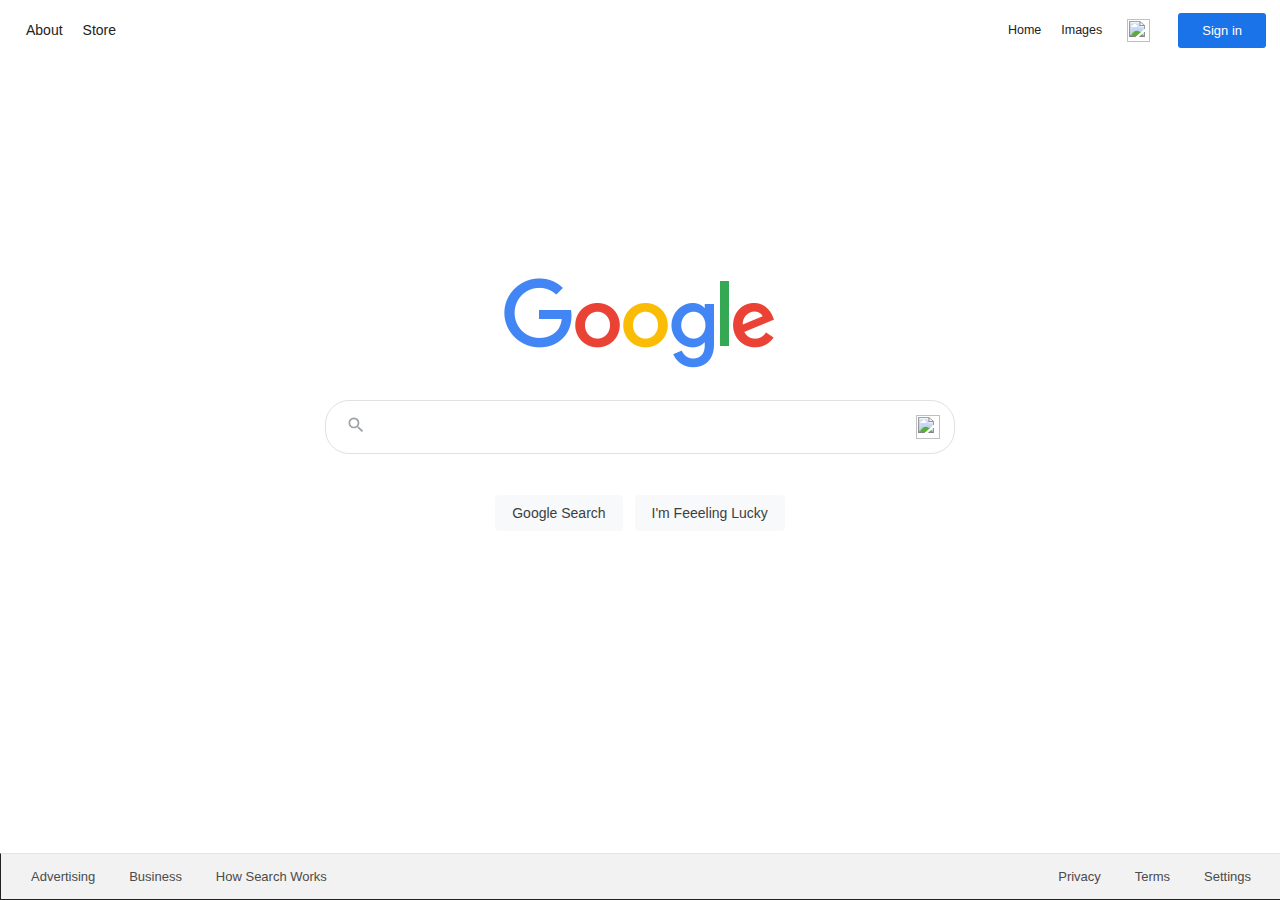
==== GGOGLE PROJECT 2/advancedsearch.html @ 4025064b "add new pages for images and advanced" ====
<!DOCTYPE html>
<html lang="en">
<head>
    <meta charset="UTF-8">
    <meta http-equiv="X-UA-Compatible" content="IE=edge">
    <meta name="viewport" content="width=device-width, initial-scale=1.0">
    <!-- external stylesheets  -->
    <link rel = 'stylesheet' href = 'style.css'>
    <link rel="stylesheet" href="https://cdnjs.cloudflare.com/ajax/libs/font-awesome/4.7.0/css/font-awesome.min.css">
    <title>GOOGLE ADVANCED SEARCH</title>
</head>
<body>
    <div class = "container">
        <!-- header section -->
        <section class = 'header'>
            <!-- left header content -->
            <a class = "left-header about" href= "#">About</a>
            <a class = "left-header store" href= "#">Store</a>
            <!-- right header content -->
            <div class = "right-header-divider"></div>
            <a href="index.html" class="right-header-item" alt="gmail">Home</a>
            <a class="right-header-item" href="imagesearch.html" alt="image">Images</a>
            <a href="#"><img class="nav-button header-icon" src="https://d30y9cdsu7xlg0.cloudfront.net/png/99016-200.png"></a>
            <a href="#" class="nav-button right-header-item" id="sign-in">Sign in</a>
        </section>


        <!-- logo section  -->
        <section class = 'logo-section'>
            <div class = 'logo-wrapper'> 
                <img class = 'logo-img' alt ='Google' src = 'images/logo.png'>
            </div>
        </section>

        <!-- search box section -->
        <section class="s-container" style="text-align: center;">
     
            <!-- search box -->
        <form action="https://google.com/search">
            <div class="search">
                <span class="s-icon">
                    <svg focusable="false" xmlns="http://www.w3.org/2000/svg" viewBox="0 0 24 24">
                        <path d="M15.5 14h-.79l-.28-.27A6.471 6.471 0 0 0 16 9.5 6.5 6.5 0 1 0 9.5 16c1.61 0 3.09-.59 4.23-1.57l.27.28v.79l5 4.99L20.49 19l-4.99-5zm-6 0C7.01 14 5 11.99 5 9.5S7.01 5 9.5 5 14 7.01 14 9.5 11.99 14 9.5 14z"></path>
                    </svg>
                </span>
                

                <!-- google input form HTML -->

                <input type="text" class="input"name="q">
                <img class="voiceSearch" src="https://www.gstatic.com/images/branding/googlemic/2x/googlemic_color_24dp.png">
            </div>
            <!-- buttons -->
            <div class="btn">
                <button class="btns" type ="submit">Google Search</button>
                <button class="btns">I'm Feeeling Lucky</button>
            </div>
        </form>
        </section>

        <!-- footer section  -->
        <div class = 'break'></div>
        <section class = 'footer'>
            <footer>
                <div class="f-left">
                    <a href="#" class="footl">Advertising</a>
                    <a href="#" class="footl">Business</a>
                    <a href="#" class="footl">How Search Works</a>
                </div>
                <div class="f-right">
                    <a href="#" class="footr">Privacy</a>
                    <a href="#" class="footr">Terms</a>
                    <a href="#" class="footr">Settings</a>
                </div>
            </footer>
        </section>




    </div>
</body>
</html>
---- GGOGLE PROJECT 2/style.css ----
/* Styling for the body tags */
body, html {
    height: 100%;
    margin: 0; 
    padding: 0; 
}

html, body {
    min-width: 400px; 
}

body,input, button{
    font-size: 14px; 
    font-family: arial, sans-serif;
    color: #222;
}

body{
    background: #fff;
    display: block;
}

/* styling the container tags */
.container {
    display: flex; 
    flex-direction: column;
    height: 100%;
    
}

/* styling the header */
.header{
    display: flex; 
    align-items: center; 
    padding: 6px; 
    height: 60px; 
    flex-shrink: 0; 
    box-sizing: border-box;
}

a.about {
    margin-left: 15px !important;
}

a.left-header {
    display: inline-block;
    padding: 5px ;
    margin: 0 5px;
    color: #222;
    text-decoration: none;
}

.right-header-divider{
    display: inline-block; 
    flex-grow: 1 ; 
}

.right-header-wrapper {
    box-sizing: border-box;
    height: 48px; 
    line-height: normal;
    padding: 0 4px;
    flex: 0 0 auto; 
    justify-content: flex-end;
    vertical-align: middle;
    display: flex; 
    font-size: 13px;
}

.right-header-item{
    padding: 5px;
    margin:  0 5px; 
    color: #222;
    font-size: 12.5px;
    /* padding-right: 10px;
    padding-left: 20px; */
    display: inline-block;
    text-decoration: none;
}

.nav-button{
    float:right;
    margin: 22px 8px;
    color: rgb(104, 95, 95);
    text-decoration: none;
    font-size: 13px;
}

.header-icon {
    display: block;
    font-size: 13px;
    padding-right: 13px;
    padding-left: 10px;
    
    margin: 22px 5px; 
    width: 23px; 
    height: 23px ;

}

#sign-in {
    background: #1a73e8;
    border: 1px solid transparent;
    margin: 14px 10px;
    margin-right: 8px;
    padding: 9px 23px;
    color: #fff;
    font-weight: 500;
    font-size: 13px;
    border-radius: 3px;
    text-decoration: none;
    text-align: center;
    vertical-align: middle; 
}


/* STYLING THE SEARCH SECTION */

.logo-section {
    flex-shrink: 0;
    box-sizing: border-box;
    max-height: 290px;
    height: calc(100% - 560px);
    min-height: 92px;
    display: flex;
    flex-direction: column;
    align-items: center;
}

.logo-wrapper{
    height: 100%;
    margin-top: auto;
    max-height: 92px;

}


.logo-img{
    width: auto;
    display: block;
    margin: auto; 
    padding: 20px 30px;
    aspect-ratio: auto 272 / 92;
    object-fit: contain;
    height: 92px;
    max-height: 100%;
    max-width: 100%;
}



/* search bar section  */

.search-section{
    flex-shrink: 0;
    box-sizing: border-box;
    max-height: 160px;
    padding: 20px;


    
    flex-shrink: 0;
    box-sizing: border-box;
    max-height: 160px;
    padding: 45px 20px 20px 20px;
}

.form-wrapper{
    background: #fff;
    border-radius: 15px;
    position: relative;
    margin: 0 auto;
    padding-top: 6px;
    width: auto;
    max-width: 584px;

  
}

.search-bar{
    background: #fff;
    display: flex;
    border: 1px solid #dfe1e5;
    box-shadow: none;
    border-radius: 24px;
    z-index: 3;
    height: 44px;
    margin: 0 auto;
    width: auto;
    max-width: 584px;
}

.s-icon{
    
    display: inline-block;
    fill: currentColor;
    line-height: 24px;
    position: relative;
    
    margin-top: 0px;
    color: #9aa0a6;
    height: 24px;
    width: 20px;
    margin-right: 2vw;
}

.input{
    text-align: left;
    border: none;
    outline: none;
    background-color:transparent;
    position: relative;
    top: 10%;
    text-align: left;
    width:85%;
    height: 100%;
    border: none;
    outline: none;
    display: inline-block;
}
.v-icon {
    float: right;
    height: 20px;
    width: 20px;
}


.s-container
{
    padding-top: 20px;
    padding-bottom: 160px;
}

.search
{
    font-size: 13px;
    margin: auto;
    margin-top: 30px;
    padding: 14px;
    width: 600px;
    color: #222;
    border: 1px solid #dfe1e5;
    border-radius: 24px;
    outline: none;
}

.s-container .search:hover
{
    box-shadow: 0 1px 6px 0 rgba(32,33,36,0.28);
    border-color: rgba(223,225,229,0);
}

.s-container .search:focus-within
{
    box-shadow: 0 1px 6px 0 rgba(32,33,36,0.28);
    border-color: rgba(223,225,229,0);
}


.voiceSearch
{
    float: right;
    height: 24px;
    width: 24px;
}

.btn
{
    display: inline-block;
    padding-top: 33px;
    padding: 30px;
}

.btns
{
    background-color: #f8f9fa;
    border: 1px solid #f8f9fa;
    border-radius: 4px;
    color: #3c4043;
    font-family: arial,sans-serif;
    font-size: 14px;
    margin: 11px 4px;
    padding: 0 16px;
    line-height: 27px;
    height: 36px;
    min-width: 54px;
    text-align: center;
    cursor: pointer;
    user-select: none;
} 

.btns:hover
{
    border: 1.5px solid lightslategray;
    color: black;
}

/* Bottom Section of Google Homepage */

footer {
    position: absolute;
    width: 100%;
    bottom: 0px;
    height: 45px;
    clear: both;
    background-color: #f2f2f2;
    border: 1px solid;
    border-top-color: #e4e4e4;
}

.f-left {
    float: left;
    margin:10px 0px;
}

.f-right {
    float: right;
    margin:10px 0px;
}

.footr {
    vertical-align: center;
    display: inline-block;
    color: rgb(75,75,75);
    text-decoration: none;
    font-size: small;
    margin-top: 5px;
    margin-right: 30px;
}

.footr:hover {
    text-decoration: underline
}

.footl {
    vertical-align: center;
    display: inline-block;
    color: rgb(75,75,75);
    text-decoration: none;
    font-size: small;
    margin-top: 5px;
    margin-left: 30px;
}

.footl:hover {
    text-decoration: underline
}

@media only screen and (max-width: 600px) {
  .search-interface {
    width: 90%;
  }
}
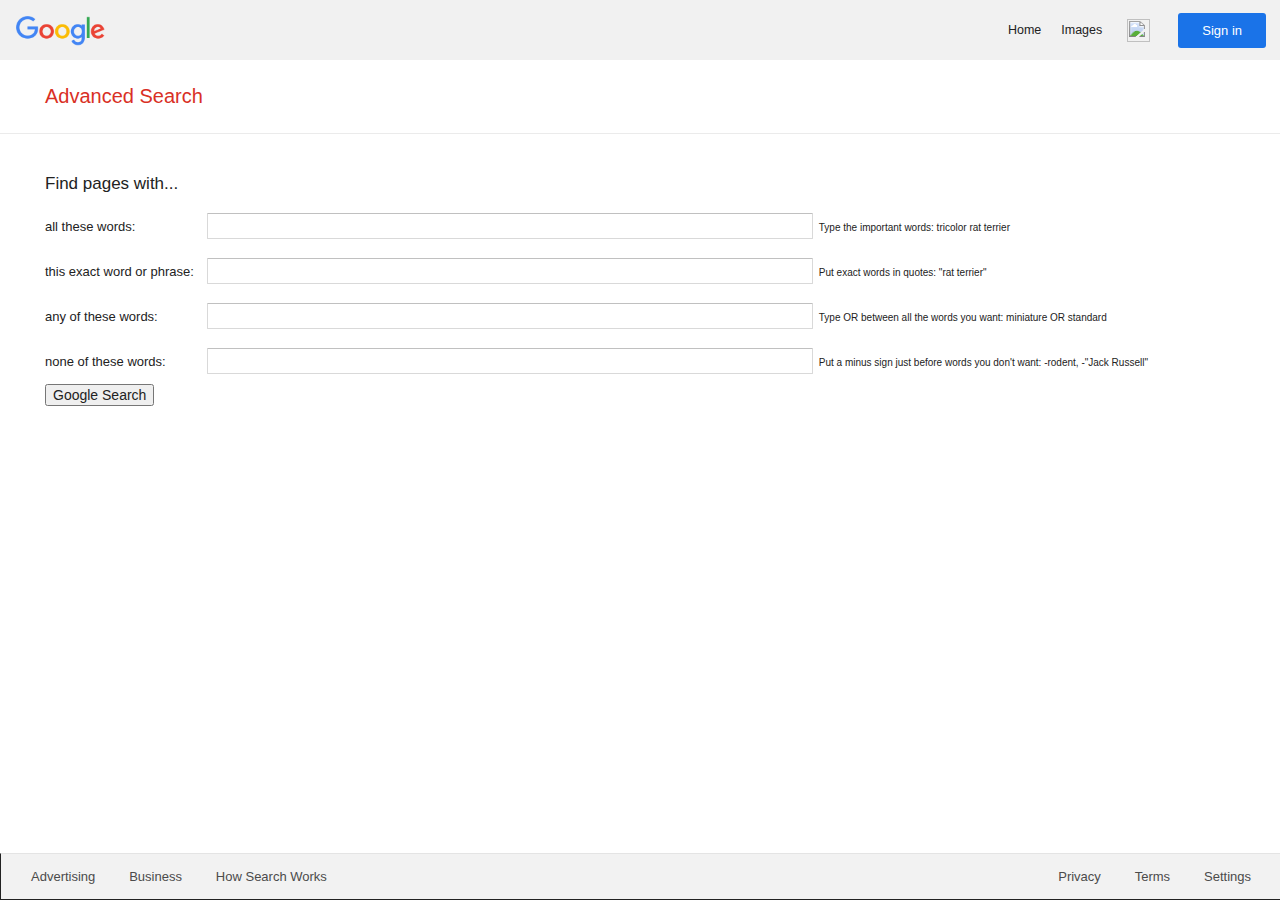
==== commit 2fd6d9ff: "final changes to advanced page" ====
--- a/GGOGLE PROJECT 2/advancedsearch.html
+++ b/GGOGLE PROJECT 2/advancedsearch.html
@@ -12,51 +12,113 @@
 <body>
     <div class = "container">
         <!-- header section -->
-        <section class = 'header'>
+        <section class = 'header-ad'>
             <!-- left header content -->
-            <a class = "left-header about" href= "#">About</a>
-            <a class = "left-header store" href= "#">Store</a>
+            
+            <div class = 'logo-wrapper-ad'> 
+                <img class = 'logo-img-ad' alt ='Google' src = 'images/logo.png'>
+            </div>
             <!-- right header content -->
             <div class = "right-header-divider"></div>
+           
             <a href="index.html" class="right-header-item" alt="gmail">Home</a>
             <a class="right-header-item" href="imagesearch.html" alt="image">Images</a>
             <a href="#"><img class="nav-button header-icon" src="https://d30y9cdsu7xlg0.cloudfront.net/png/99016-200.png"></a>
             <a href="#" class="nav-button right-header-item" id="sign-in">Sign in</a>
         </section>
 
+        <!-- advanced search heading section  -->
+
+        <div class="appbar">
+             <label style="margin-left:10px"> Advanced Search</label>  
+             </div>
+
+
+
+        <!-- horizontal rule before forms -->
+        <div class="rule"></div>
+
+
+       
 
         <!-- logo section  -->
-        <section class = 'logo-section'>
-            <div class = 'logo-wrapper'> 
-                <img class = 'logo-img' alt ='Google' src = 'images/logo.png'>
-            </div>
+        <section class = 'form-section-ad'>
+            <form action="https://google.com/search">
+
+                <!-- find heading -->
+                <div class = 'find'>
+                    <span class = 'find'>Find pages with...</span>
+                </div>
+
+
+                <!-- queries -->
+                <div class = 'queries'>
+                    <!-- query1  -->
+                    <div class = 'query'>
+                        <div class = 'labs'>
+                            <label for="as_q"><span >all these words: </span></label>
+                        </div>
+                        <div class = 'inputs'>
+                            <input class ='entry' type="text" id="as_q" name="as_q">
+                        </div>
+                        <div class = 'prompts'>
+                            <p>Type the important words:  tricolor rat terrier</p>
+                        </div>
+                    </div>
+                    
+
+
+                    <!-- query 2 -->
+                    <div class = 'query'>
+                    <div class = 'labs'>
+                        <label for="as_epq"><span >this exact word or phrase: </span></label>
+                    </div>
+                    <div class = 'inputs'>
+                        <input class ='entry' type="text" id="as_epq" name="as_epq">
+                    </div>
+                    <div class = 'prompts'>
+                        <p>Put exact words in quotes:  "rat terrier"</p>
+                    </div>
+                    </div>
+
+                    <!-- query 3  -->
+                    <div class = 'query'>
+                    <div class = 'labs'>
+                        <label for="as_oq"><span >any of these words: </span></label>
+                    </div>
+                    <div class = 'inputs'>
+                        <input class ='entry' type="text" id="as_oq" name="as_oq">
+                    </div>
+                    <div class = 'prompts'>
+                        <p>Type OR between all the words you want:  miniature OR standard</p>
+                    </div>
+                    </div>
+
+                    <!-- query 4  -->
+                    <div class = 'query'>
+                    <div class = 'labs'>
+                        <label for="as_eq"><span >none of these words: </span></label>
+                    </div>
+                    <div class = 'inputs'>
+                        <input class ='entry' type="text" id="as_eq" name="as_eq">
+                    </div>
+                    <div class = 'prompts'>
+                        <p>Put a minus sign just before words you don't want:  -rodent, -"Jack Russell"</p>
+                    </div>
+                    </div>
+                </div>
+                
+                <!-- form inputs -->
+                <input type="submit" value="Google Search">
+                <!-- <input type="text" name="q"> -->
+        
         </section>
 
         <!-- search box section -->
         <section class="s-container" style="text-align: center;">
      
-            <!-- search box -->
-        <form action="https://google.com/search">
-            <div class="search">
-                <span class="s-icon">
-                    <svg focusable="false" xmlns="http://www.w3.org/2000/svg" viewBox="0 0 24 24">
-                        <path d="M15.5 14h-.79l-.28-.27A6.471 6.471 0 0 0 16 9.5 6.5 6.5 0 1 0 9.5 16c1.61 0 3.09-.59 4.23-1.57l.27.28v.79l5 4.99L20.49 19l-4.99-5zm-6 0C7.01 14 5 11.99 5 9.5S7.01 5 9.5 5 14 7.01 14 9.5 11.99 14 9.5 14z"></path>
-                    </svg>
-                </span>
-                
 
-                <!-- google input form HTML -->
 
-                <input type="text" class="input"name="q">
-                <img class="voiceSearch" src="https://www.gstatic.com/images/branding/googlemic/2x/googlemic_color_24dp.png">
-            </div>
-            <!-- buttons -->
-            <div class="btn">
-                <button class="btns" type ="submit">Google Search</button>
-                <button class="btns">I'm Feeeling Lucky</button>
-            </div>
-        </form>
-        </section>
 
         <!-- footer section  -->
         <div class = 'break'></div>
--- a/GGOGLE PROJECT 2/style.css
+++ b/GGOGLE PROJECT 2/style.css
@@ -29,13 +29,17 @@
 }
 
 /* styling the header */
-.header{
+.header, .header-ad{
     display: flex; 
     align-items: center; 
     padding: 6px; 
     height: 60px; 
     flex-shrink: 0; 
     box-sizing: border-box;
+}
+
+.header-ad{
+    background-color: #f1f1f1;
 }
 
 a.about {
@@ -113,7 +117,35 @@
     vertical-align: middle; 
 }
 
-
+.appbar{
+    font-family: arial,sans-serif;
+    padding: 0;
+    border: 0;
+    font-weight: inherit;
+    font-style: inherit;
+    vertical-align: baseline;
+    text-decoration: none;
+    color: #d93025;
+    font-size: 20px;
+    margin: 25px 35px;
+}
+
+
+/* horizontal rule*/
+
+.rule{
+    font-family: arial,sans-serif;
+    margin: 0;
+    padding: 0;
+    border: 0;
+    font-weight: inherit;
+    font-style: inherit;
+    font-size: 100%;
+    vertical-align: baseline;
+    text-decoration: none;
+    border-bottom: 1px solid #ebebeb;
+
+}
 /* STYLING THE SEARCH SECTION */
 
 .logo-section {
@@ -146,6 +178,102 @@
     max-height: 100%;
     max-width: 100%;
 }
+
+.logo-subtext{
+    color: #4285f4;
+    font: 16px/16px roboto-regular, arial, sans-serif;
+    left: 150px;
+    position: relative;
+    top: 15px;
+    white-space: nowrap;
+}
+
+/* aditional styling for advanced page logo  */
+.form-section-ad {
+    max-width: 100%;
+    min-width: 200px;
+    width: 96%;
+    margin: 40px 2% 0 45px;
+    
+}
+
+.find{
+    font-size: 17px;
+    
+    font-weight: 100;
+    margin-bottom: 10px;
+    
+}
+
+/* text before input formatting  */
+.labs , .inputs{
+    min-width: 150px;
+    display: inline-block;
+    padding: 15px 0px;
+    font-size: 13px;
+    
+}
+
+
+
+.inputs{
+    
+    font-size: 13px;
+    height: 25px;
+    padding: 1px 8px;
+    width: 600px;
+    text-align: left;
+}
+
+.inputs:focus, .entry:focus{
+    border: 0;
+}
+
+.entry{
+    border-radius: 1px;
+    border: 1px solid #d9d9d9;
+    border-top: 1px solid #c0c0c0;
+    width: 100%;
+    height: 90%;
+}
+
+.prompts {
+    display:inline-block;
+    font-size: 10px;
+    
+    
+}
+
+.logo-wrapper-ad{
+    height: 100%;
+    margin-top: auto;
+    max-height: 80px;
+
+}
+
+
+.logo-img-ad{
+    width: auto;
+    display: block;
+    margin: auto; 
+    padding: 10px 10px;
+    aspect-ratio: auto 272 / 92;
+    object-fit: contain;
+    height: 30px;
+    max-height: 100px;
+    max-width: 100%;
+    
+}
+
+.logo-subtext-ad{
+    color: #4285f4;
+    font: 16px/16px roboto-regular, arial, sans-serif;
+    left: 150px;
+    position: relative;
+    top: 15px;
+    white-space: nowrap;
+}
+
 
 
 
